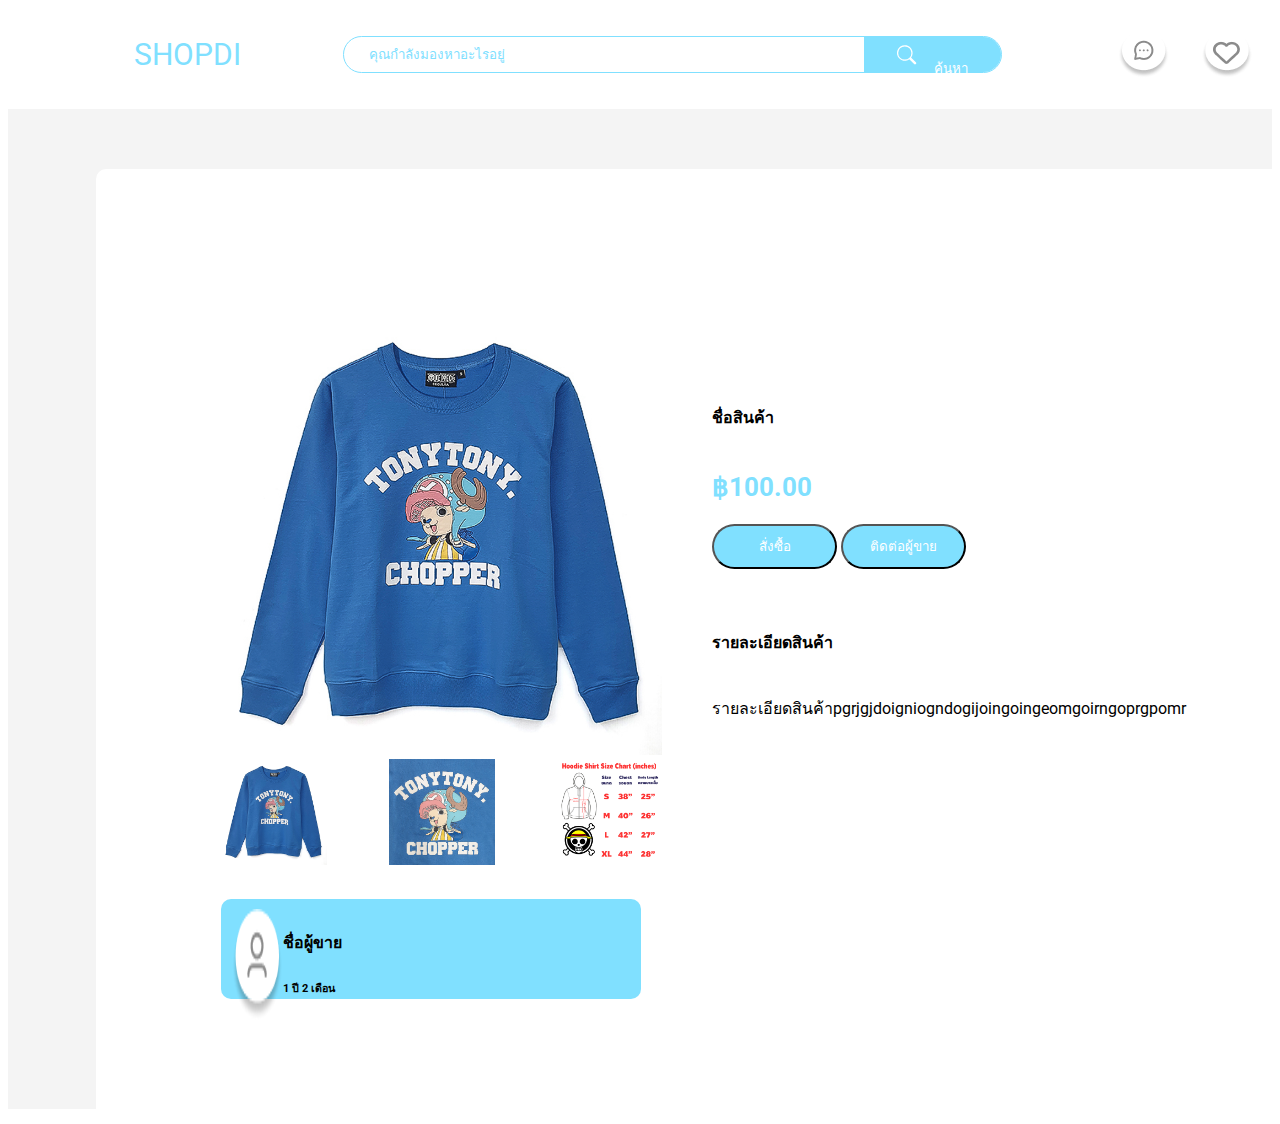
==== sproduct-1.html @ f8f0ce9b "add" ====
<!DOCTYPE html>
<html lang="en">
<head>
    <meta charset="UTF-8">
    <meta http-equiv="X-UA-Compatible" content="IE=edge">
    <meta name="viewport" content="width=device-width, initial-scale=1.0">
    <link rel="stylesheet" href="style.css">
    <link href="https://cdn.jsdelivr.net/npm/bootstrap@5.3.0-alpha1/dist/css/bootstrap.min.css" rel="stylesheet" integrity="sha384-GLhlTQ8iRABdZLl6O3oVMWSktQOp6b7In1Zl3/Jr59b6EGGoI1aFkw7cmDA6j6gD" crossorigin="anonymous">
    <script src="https://cdn.jsdelivr.net/npm/bootstrap@5.3.0-alpha1/dist/js/bootstrap.bundle.min.js" integrity="sha384-w76AqPfDkMBDXo30jS1Sgez6pr3x5MlQ1ZAGC+nuZB+EYdgRZgiwxhTBTkF7CXvN" crossorigin="anonymous"></script>
    <link rel="preconnect" href="https://fonts.googleapis.com">
    <link rel="preconnect" href="https://fonts.gstatic.com" crossorigin>
    <link href="https://fonts.googleapis.com/css2?family=Roboto&display=swap" rel="stylesheet">
    <title>SHOPDI</title>
</head>
<body>
    <nav id="nav">
        <div class="input-search">
            <div class="nav-brand">
                <a href="index.html" id="nav-brand">SHOPDI</a>
            </div>
            <div class="input">         
                    <input type="text" placeholder="คุณกำลังมองหาอะไรอยู่" id="input">
                    <button type="button" id="btn">
                        <svg xmlns="http://www.w3.org/2000/svg" width="24" height="30" id="bi" viewBox="0 0 20 13" fill="currentColor">
                            <path d="M11.742 10.344a6.5 6.5 0 1 0-1.397 1.398h-.001c.03.04.062.078.098.115l3.85 3.85a1 1 0 0 0 1.415-1.414l-3.85-3.85a1.007 1.007 0 0 0-.115-.1zM12 6.5a5.5 5.5 0 1 1-11 0 5.5 5.5 0 0 1 11 0z"/>
                        </svg>
                        ค้นหา
                    </button>
            </div>
            <div class="icon">
                <img class="img" src="images/ข้อความ.png">
                <img class="img" src="images/ถูกใจ.png">
                <img class="img" src="images/โปรไฟล์.png">
            </div>
        </div>
    </nav>
    <div class="flexbox">    
        <div id="item-1">
            <div class="content-sproduct">
              <section id="prodetails" class="section-1">
                <div class="single-pro-image">
                    <img src="images/shop3.jpg" width="100%" id="Mainimg" alt="">

                    <div class="small-img-group">
                        <div class="small-img-col">
                            <img src="images/shop3.jpg" width="100%" class="small-img" alt="">
                        </div>
                        <div class="small-img-col">
                            <img src="images/shop3-1.jpg" width="100%" class="small-img" alt="">
                        </div>
                        <div class="small-img-col">
                            <img src="images/shop3-0.jpg" width="100%" class="small-img" alt="">
                        </div>
                    </div>

                </div>

                <div class="single-pro-details">
                    <h4>ชื่อสินค้า</h4>
                    <h2>฿100.00</h2>
                    <button class="normal">สั่งซื้อ</button>
                    <button class="normal">ติดต่อผู้ขาย</button>
                    <h4>รายละเอียดสินค้า</h4>
                    <span>รายละเอียดสินค้าpgrjgjdoigniogndogijoingoingeomgoirngoprgpomr</span>
                </div>

              </section>

            <div class="content-sproduct-1">
                <div class="profile">
                    <img src="images/โปรไฟล์.png">
                        <div class="profile-details">
                            <h4>ชื่อผู้ขาย</h4>
                            <h6>1 ปี 2 เดือน</h6>
                        </div>
                </div>
            </div>
            </div>
        </div>
    </div>

    <script>
        var MainImg = document.getElementById("Mainimg");
        var smallimg = document.getElementsByClassName("small-img")

        smallimg[0].onclick = function() {
            MainImg.src = smallimg[0].src;
        }
        smallimg[1].onclick = function() {
            MainImg.src = smallimg[1].src;
        }
        smallimg[2].onclick = function() {
            MainImg.src = smallimg[2].src;
        }
        smallimg[3].onclick = function() {
            MainImg.src = smallimg[3].src;
        }
    </script>

    <script src="script.js"></script>
</body>
</html>
---- style.css ----
.input-search{
    display: flex;
    align-items: center;
    margin-top: 15px;
    margin-left: 10%;
    margin-right: 10%;
}

.font{
    font-family: 'Roboto', sans-serif;
}


#nav-brand{
    text-decoration: none;
    font-family: 'Roboto', sans-serif;
    color: #80E0FF;
    font-size: 30px;
}

.input{
    display: flex;
    margin-left: 10%;
    margin-right: 10%;
    border: solid 1px #80E0FF;
    border-radius: 32px;
    width: 657px;
    align-items: center;
}

#input{
    width: 545px;
    height: 20px;
    border: none;
    margin-left: 20px;
    outline: #80E0FF;
    padding: 5px;
    font-family: 'Roboto', sans-serif;
}

input::placeholder{
    color: #80E0FF;
}

#bi{
    color: #FFF;
    margin-right: 10px;
    margin-bottom: 5px;
}

#btn{
    background-color: #80E0FF;
    outline: none;
    border: none;
    color: #FFF;
    border-top-right-radius: 30px;
    border-bottom-right-radius: 30px;
    height: 35px;
    width:150px;
    font-family: 'Roboto', sans-serif;
}

.icon{
    display: flex;
}

.img{
    margin: 10%;
    cursor: pointer;
}

.flexbox{
    background-color: #F4F4F4;
    display: flex;
    box-sizing: border-box;
    flex-direction: row;
    height: 1000px;
    padding-top: 60px;
    font-family: 'Roboto', sans-serif;
    margin-top: 15px;
    align-items: flex-start;
}

#item-1{
    display: block;
    box-sizing: border-box;
    width: 25%;
    padding-left: 7%;
    padding-right: 2%;
}

#item-2{
    display: block;
    box-sizing: border-box;
    width: 50%;
    padding-left: 2%px;
    padding-right: 2%px;
}

#item-3{
    display: block;
    box-sizing: border-box;
    width: 25%;
    padding-left: 2%;
    padding-right: 7%;
}

.content{
    background-color: #FFF;
    padding: 16px;
    border-radius: 16px;
}

.in-item{
    display: flex;
    align-items: center;
    justify-content: center;
    box-sizing: border-box;
    margin: 4%;
}

#in-item-1{
    display: flex;
    padding-top: 3%;
    padding-right: 3%;
}

#in-item-2{
    padding-top: 3%;
    display: flex;
    padding-right: 14%;
}

#in-item-3{
    padding-top: 3%;
    display: flex;
    padding-right: 17%;
}

#in-item-4{
    padding-top: 3%;
    display: flex;
    padding-right: 20%;
}

.in-item img{
    align-items: flex-start;
    width: auto;
    height: auto;
}

#product1{
    text-align: center;
}

#product1 .pro-container{
    display: flex;
    justify-content:space-between;
    padding-top: 20px;
    flex-wrap: wrap;
}

#product1 .pro{
    width: 23%;
    min-width: 50px;
    padding: 10px 12px;
    border: 1px solid #cce7d0;
    border-radius: 25px;
    cursor: pointer;
    box-shadow: 20px 20px 30px rgba(0, 0, 0, 0.02);
    margin: 15px 0;
    transition: 0.2s ease;
}

#product1 .pro:hover{
    box-shadow: 20px 20px 30px rgba(0, 0, 0, 0.06);

}

#product1 .pro img{
    width: 70%;
    border-radius: 20px;
}

#product1 .pro .des{
    text-align: start;
    padding: 10px 0;
}


#product1 .pro .des h5{
    padding-top: 7px;
    color: #1a1a1a;
    font-size: 14px;
}

#product1 .pro .des h4{
    padding-top: 7px;
    font-size: 15px;
    font-weight: 700;
    color: #80E0FF;
}

.login{
    display: flex;
    align-items: center;
}

.btn-log{
    border-radius: 16px;
    background-color: #80E0FF;
    margin-left: 25%;
    margin-right: 25%;
    color: #FFF;
    border: solid 1px #80E0FF;
    width: 45%;
}

.content-sproduct{
    background-color: #ffffff;
    width: 545%;
    padding: 125px;
    border-radius: 10px;
}

#prodetails{
    display: flex;
    margin-top: 20px;
}

#prodetails .single-pro-image{
    width: 40%;
    margin-right: 50px;
}

.small-img-group{
    display: flex;
    justify-content: space-between;
}

.small-img-col{
    flex-basis: 24%;
    cursor: pointer;
}

#prodetails .single-pro-details{
    width: 50%;
    padding-top:30px;
}

#prodetails .single-pro-details h4{
    padding: 40px 0 20px 0;
}

#prodetails .single-pro-details h2{
    font-size: 26px;
    color: #80E0FF;
}

#prodetails .single-pro-details button{
    width: 125px;
    padding: 10px;
    border-radius: 100px;
    background: #80E0FF;
    color: #ffffff;
}

#prodetails .single-pro-details span{
    line-height: 25px;
}

.profile{
    display: flex;
}

.content-sproduct-1{
    background-color: #80E0FF;
    width: 400px;
    height: 80px;
    padding: 10px;
    border-radius: 10px;
    padding-top:10px;
    margin-top: 30px;
}
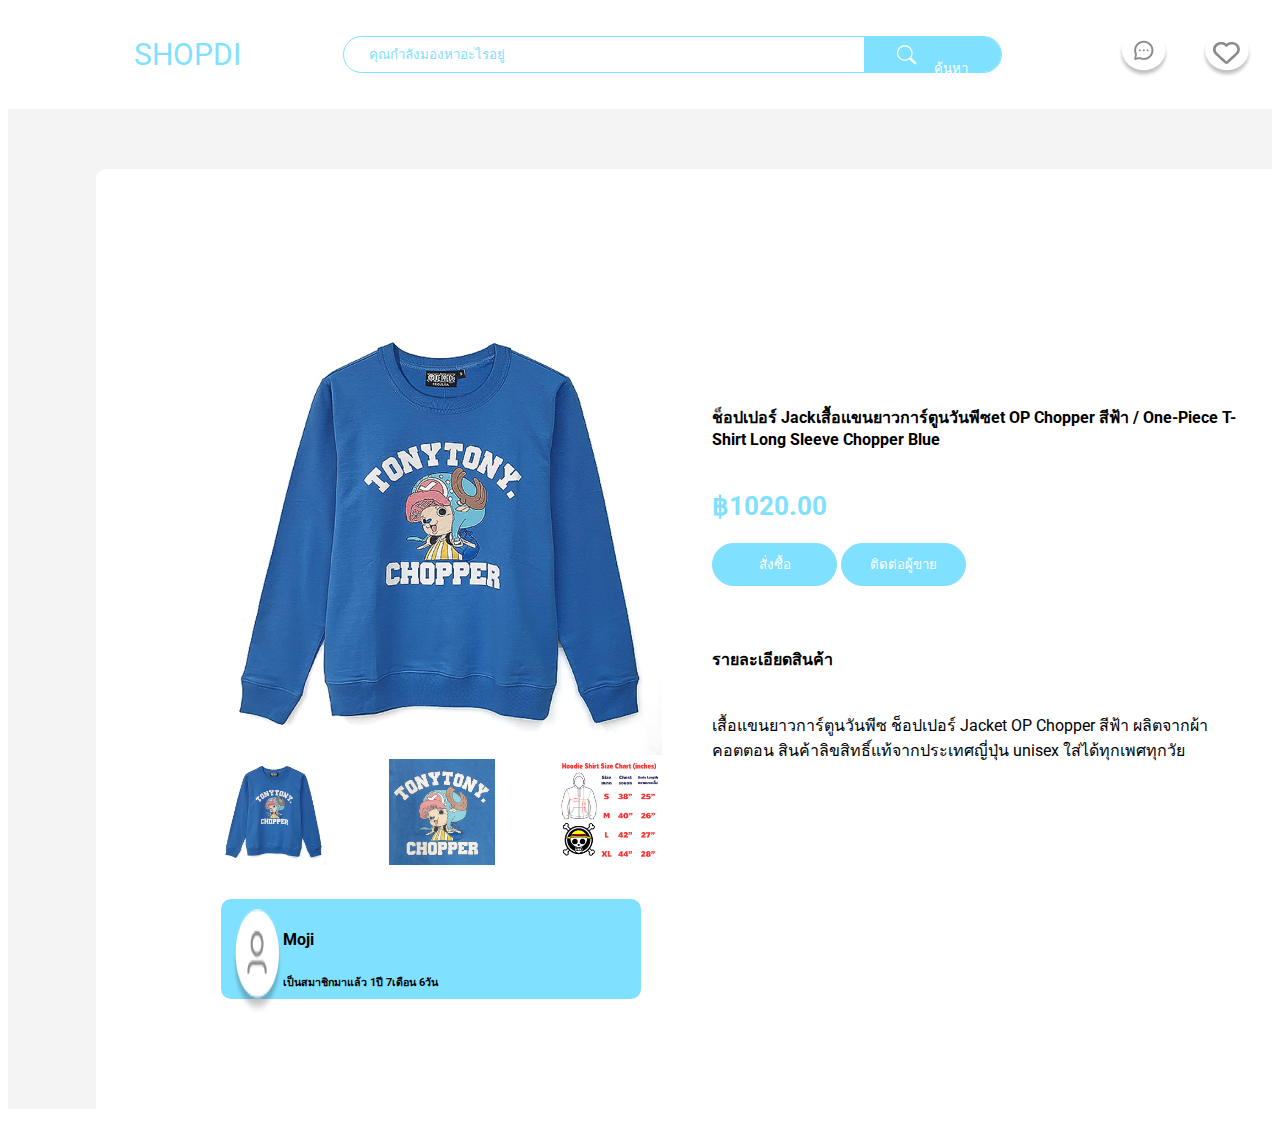
==== commit 29ad2aaf: "add" ====
--- a/sproduct-1.html
+++ b/sproduct-1.html
@@ -28,13 +28,13 @@
                     </button>
             </div>
             <div class="icon">
-                <img class="img" src="images/ข้อความ.png">
-                <img class="img" src="images/ถูกใจ.png">
-                <img class="img" src="images/โปรไฟล์.png">
+                <img class="img-feature" src="images/ข้อความ.png">
+                <img class="img-feature" src="images/ถูกใจ.png">
+                <img class="img-feature" src="images/โปรไฟล์.png">
             </div>
         </div>
     </nav>
-    <div class="flexbox">    
+    <div class="flexbox-1">    
         <div id="item-1">
             <div class="content-sproduct">
               <section id="prodetails" class="section-1">
@@ -56,12 +56,12 @@
                 </div>
 
                 <div class="single-pro-details">
-                    <h4>ชื่อสินค้า</h4>
-                    <h2>฿100.00</h2>
+                    <h4>ช็อปเปอร์ Jackเสื้อแขนยาวการ์ตูนวันพีซet OP Chopper สีฟ้า / One-Piece T-Shirt Long Sleeve Chopper Blue</h4>
+                    <h2>฿1020.00</h2>
                     <button class="normal">สั่งซื้อ</button>
                     <button class="normal">ติดต่อผู้ขาย</button>
                     <h4>รายละเอียดสินค้า</h4>
-                    <span>รายละเอียดสินค้าpgrjgjdoigniogndogijoingoingeomgoirngoprgpomr</span>
+                    <span>เสื้อแขนยาวการ์ตูนวันพีซ ช็อปเปอร์ Jacket OP Chopper สีฟ้า ผลิตจากผ้าคอตตอน สินค้าลิขสิทธิ์แท้จากประเทศญี่ปุ่น unisex ใส่ได้ทุกเพศทุกวัย</span>
                 </div>
 
               </section>
@@ -70,8 +70,8 @@
                 <div class="profile">
                     <img src="images/โปรไฟล์.png">
                         <div class="profile-details">
-                            <h4>ชื่อผู้ขาย</h4>
-                            <h6>1 ปี 2 เดือน</h6>
+                            <h4>Moji</h4>
+                            <h6>เป็นสมาชิกมาแล้ว 1ปี 7เดือน 6วัน</h6>
                         </div>
                 </div>
             </div>
--- a/style.css
+++ b/style.css
@@ -1,3 +1,9 @@
+#header{
+    background-color: #ffffff;
+    position: sticky;
+    top: 0;
+    left: 0;
+}
 .input-search{
     display: flex;
     align-items: center;
@@ -64,7 +70,7 @@
     display: flex;
 }
 
-.img{
+.img-feature{
     margin: 10%;
     cursor: pointer;
 }
@@ -78,7 +84,20 @@
     padding-top: 60px;
     font-family: 'Roboto', sans-serif;
     margin-top: 15px;
-    align-items: flex-start;
+    justify-content: center;
+    flex-wrap: wrap;
+}
+
+.flexbox-1{
+    background-color: #F4F4F4;
+    box-sizing: border-box;
+    flex-direction: row;
+    height: 1000px;
+    padding-top: 60px;
+    font-family: 'Roboto', sans-serif;
+    margin-top: 15px;
+    justify-content: center;
+    flex-wrap: wrap;
 }
 
 #item-1{
@@ -97,12 +116,23 @@
     padding-right: 2%px;
 }
 
+
+
 #item-3{
     display: block;
     box-sizing: border-box;
     width: 25%;
     padding-left: 2%;
     padding-right: 7%;
+}
+
+#item-4{
+    display: block;
+    box-sizing: border-box;
+    width: 80%;
+    padding-left: 2%px;
+    padding-right: 2%px;
+    margin-top: 5%;
 }
 
 .content{
@@ -117,6 +147,7 @@
     justify-content: center;
     box-sizing: border-box;
     margin: 4%;
+    cursor: pointer;
 }
 
 #in-item-1{
@@ -204,16 +235,60 @@
 .login{
     display: flex;
     align-items: center;
+    margin: 5%;
 }
 
 .btn-log{
-    border-radius: 16px;
+    border-radius: 20px;
     background-color: #80E0FF;
     margin-left: 25%;
     margin-right: 25%;
+    margin-bottom: 5%;
     color: #FFF;
     border: solid 1px #80E0FF;
-    width: 45%;
+    width: 50%;
+    height: 70%;
+}   
+
+.at-login{
+    display: flex;
+    justify-content: center;
+}
+
+.hr{
+    display: flex;
+    margin: 11%;
+    align-items: center;
+}
+
+.hr-or-hr{ 
+    margin-left: 5%;
+    margin-right: 5%;
+}
+
+.hr-or{
+    display: flex;
+    justify-content: center;
+    width: 100%;
+}
+
+#text-or-1{
+    font-size: 10px;    
+    padding-top: 8%;
+}
+
+#text-or-2{
+    font-size: 24px;    
+}
+
+#at-login .img-login{
+    cursor: pointer;
+    margin: 2%;
+}
+
+#product1 .pro .img-pro{
+    width: 40%;
+    border-radius: 20px;
 }
 
 .content-sproduct{
@@ -261,6 +336,7 @@
     width: 125px;
     padding: 10px;
     border-radius: 100px;
+    border: solid 1px #80E0FF;
     background: #80E0FF;
     color: #ffffff;
 }
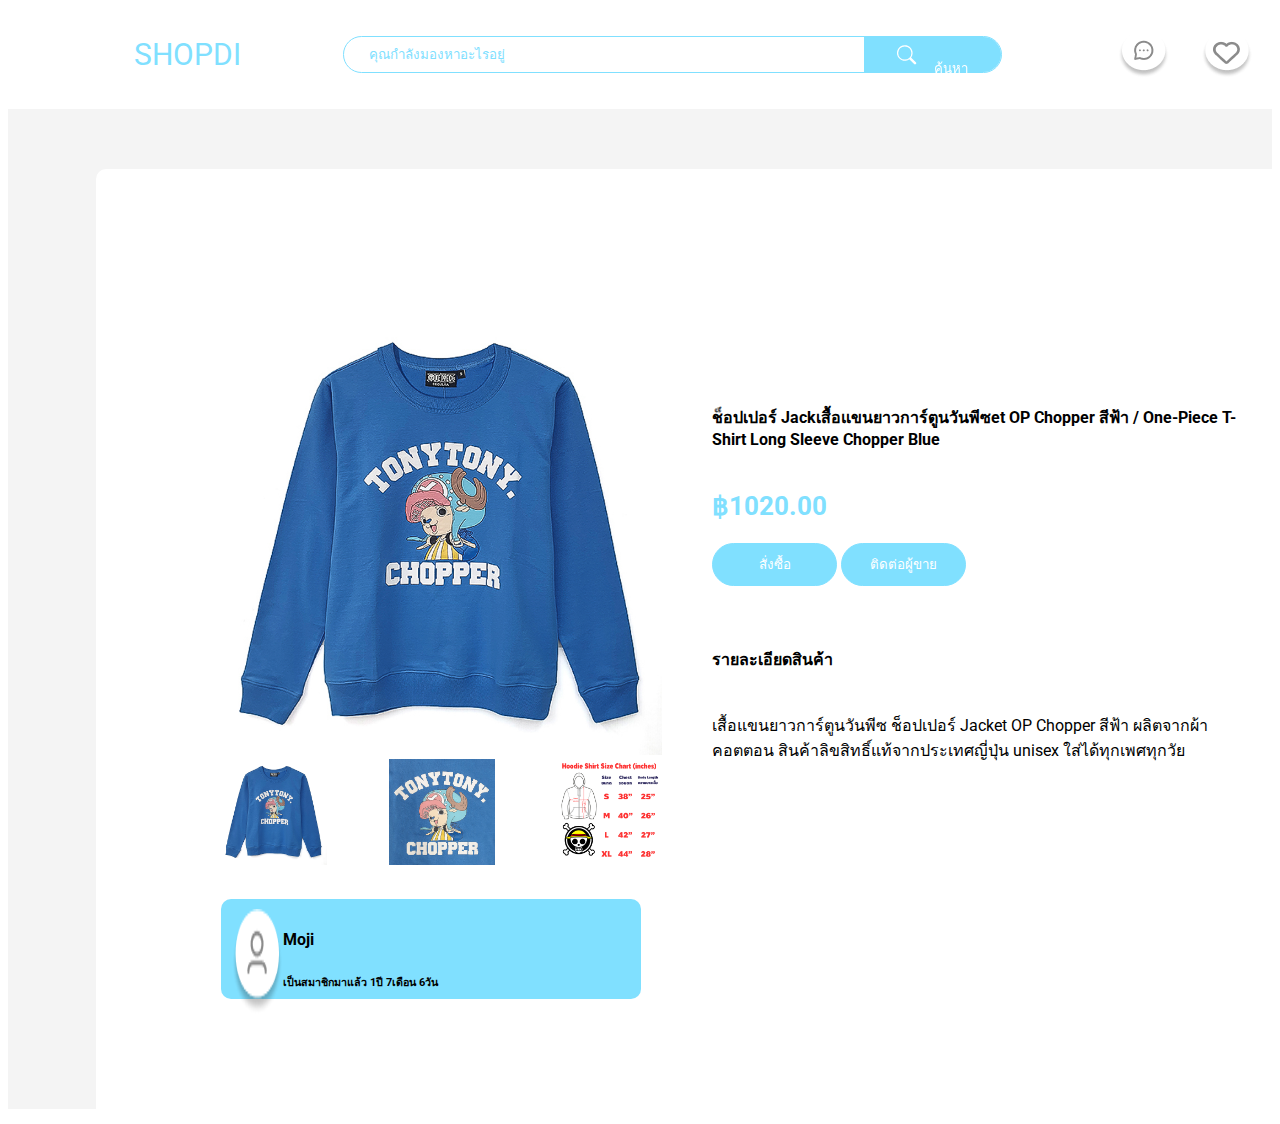
==== commit 9336cb2c: "add" ====
--- a/sproduct-1.html
+++ b/sproduct-1.html
@@ -13,27 +13,29 @@
     <title>SHOPDI</title>
 </head>
 <body>
-    <nav id="nav">
-        <div class="input-search">
-            <div class="nav-brand">
-                <a href="index.html" id="nav-brand">SHOPDI</a>
+    <section id="header">
+        <nav id="nav">
+            <div class="input-search">
+                <div class="nav-brand">
+                    <a href="index.html" id="nav-brand">SHOPDI</a>
+                </div>
+                <div class="input">         
+                        <input type="text" placeholder="คุณกำลังมองหาอะไรอยู่" id="input">
+                        <button type="button" id="btn">
+                            <svg xmlns="http://www.w3.org/2000/svg" width="24" height="30" id="bi" viewBox="0 0 20 13" fill="currentColor">
+                                <path d="M11.742 10.344a6.5 6.5 0 1 0-1.397 1.398h-.001c.03.04.062.078.098.115l3.85 3.85a1 1 0 0 0 1.415-1.414l-3.85-3.85a1.007 1.007 0 0 0-.115-.1zM12 6.5a5.5 5.5 0 1 1-11 0 5.5 5.5 0 0 1 11 0z"/>
+                            </svg>
+                            ค้นหา
+                        </button>
+                </div>
+                <div class="icon">
+                    <img class="img-feature" src="images/ข้อความ.png">
+                    <img class="img-feature" src="images/ถูกใจ.png">
+                    <img class="img-feature" src="images/โปรไฟล์.png">
+                </div>
             </div>
-            <div class="input">         
-                    <input type="text" placeholder="คุณกำลังมองหาอะไรอยู่" id="input">
-                    <button type="button" id="btn">
-                        <svg xmlns="http://www.w3.org/2000/svg" width="24" height="30" id="bi" viewBox="0 0 20 13" fill="currentColor">
-                            <path d="M11.742 10.344a6.5 6.5 0 1 0-1.397 1.398h-.001c.03.04.062.078.098.115l3.85 3.85a1 1 0 0 0 1.415-1.414l-3.85-3.85a1.007 1.007 0 0 0-.115-.1zM12 6.5a5.5 5.5 0 1 1-11 0 5.5 5.5 0 0 1 11 0z"/>
-                        </svg>
-                        ค้นหา
-                    </button>
-            </div>
-            <div class="icon">
-                <img class="img-feature" src="images/ข้อความ.png">
-                <img class="img-feature" src="images/ถูกใจ.png">
-                <img class="img-feature" src="images/โปรไฟล์.png">
-            </div>
-        </div>
-    </nav>
+        </nav>
+    </section>
     <div class="flexbox-1">    
         <div id="item-1">
             <div class="content-sproduct">
--- a/style.css
+++ b/style.css
@@ -98,6 +98,16 @@
     margin-top: 15px;
     justify-content: center;
     flex-wrap: wrap;
+}
+
+.flexbox-2{
+    background-color: #F4F4F4;
+    box-sizing: border-box;
+    flex-direction: row;
+    height: 1000px;
+    padding-top: 60px;
+    font-family: 'Roboto', sans-serif;
+    margin-top: 15px;
 }
 
 #item-1{
@@ -270,6 +280,7 @@
     display: flex;
     justify-content: center;
     width: 100%;
+    margin-top: 5%;
 }
 
 #text-or-1{
@@ -359,3 +370,65 @@
     margin-top: 30px;
 }
 
+.content-ssproduct{
+    background-color: #FFF;
+    width: 100%;
+    height: 100%;
+    padding: 10px;
+    border-radius: 10px;
+    padding-top:10px;
+    display: flex;
+}
+
+#item-ss-1{
+    display: block;
+    box-sizing: border-box;
+    width: 80%;
+    justify-content: center;
+    margin-left: 10%;
+}
+
+#prodetails .single-sspro-image{
+    width: 20%;
+    margin-left: 50px;
+    margin-right: 5%;
+}
+
+
+#prodetails .single-sspro-details h4{
+    padding: 10px 0px 0px 0px;
+    font-size: 20px;
+}
+
+#prodetails .single-sspro-details h2{
+    font-size: 16px;
+    color: #80E0FF;
+}
+
+.single-sspro-details button{
+    width: 125px;
+    padding: 10px;
+    border-radius: 100px;
+    border: solid 1px #80E0FF;
+    background: #80E0FF;
+    color: #ffffff;
+    margin: 1%;
+}
+
+.single-sspro-details{
+    margin-right: 0%;
+    width: 68%;
+}
+
+#single-sspro-details-btn{
+    display: flex;
+    padding-left: 5%;
+    padding-top: 2%;
+    justify-content: flex-end;
+}
+
+.single-sspro-text{
+    margin-bottom: 4%;
+}
+
+
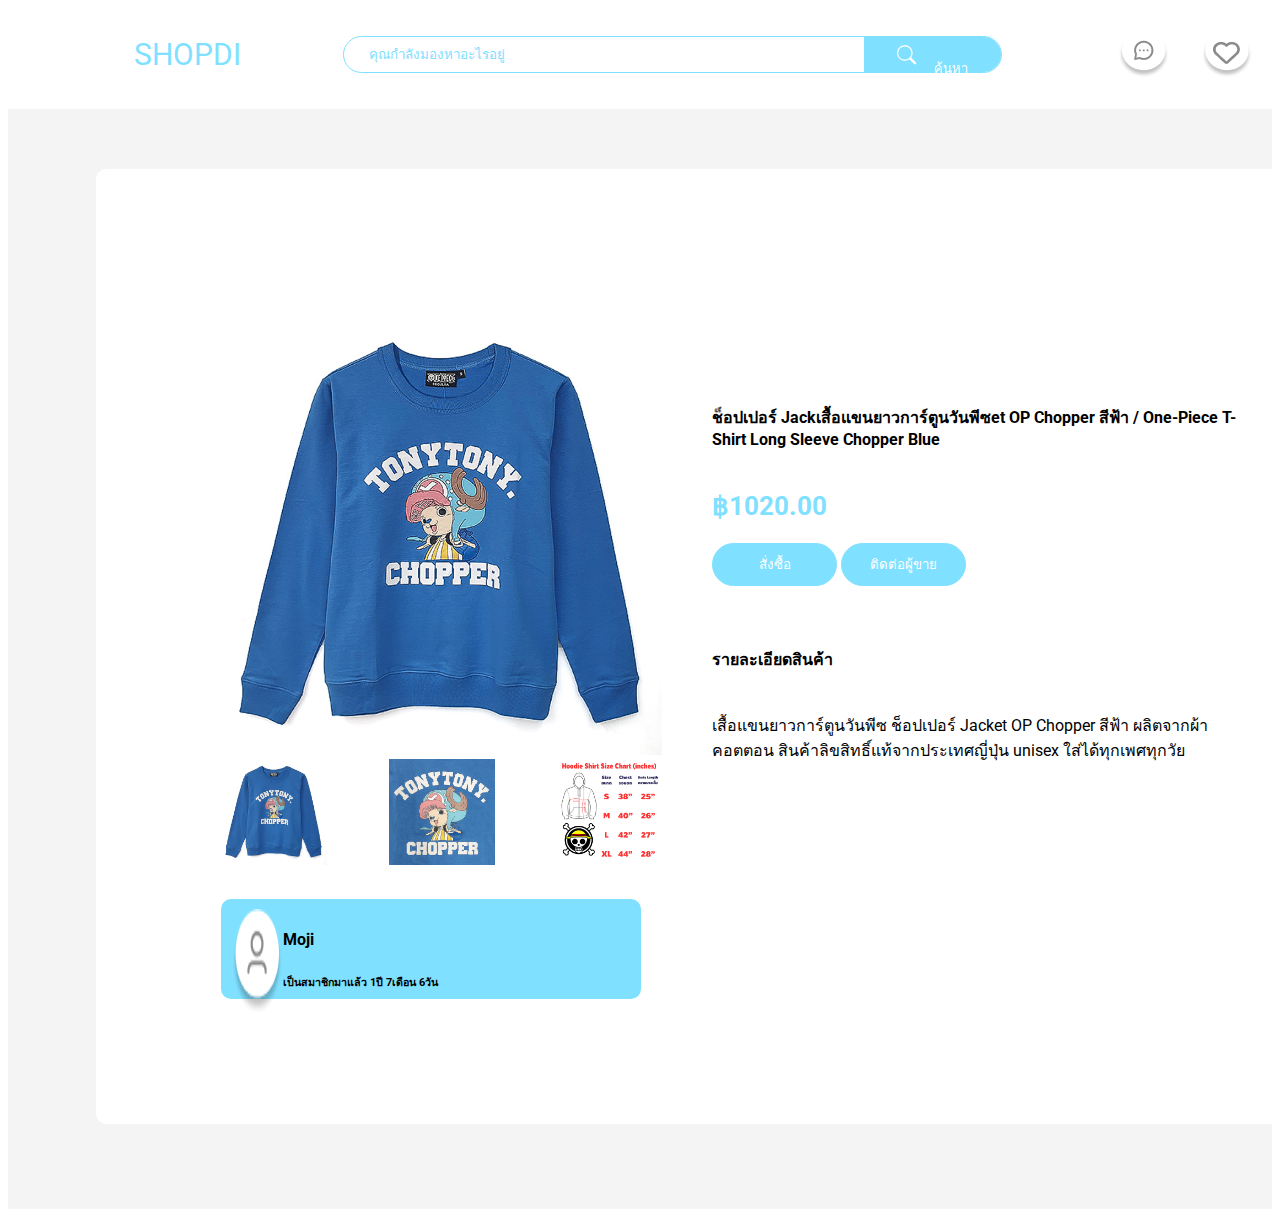
==== commit b51adc05: "add" ====
--- a/sproduct-1.html
+++ b/sproduct-1.html
@@ -60,7 +60,7 @@
                 <div class="single-pro-details">
                     <h4>ช็อปเปอร์ Jackเสื้อแขนยาวการ์ตูนวันพีซet OP Chopper สีฟ้า / One-Piece T-Shirt Long Sleeve Chopper Blue</h4>
                     <h2>฿1020.00</h2>
-                    <button class="normal">สั่งซื้อ</button>
+                    <button class="normal" onclick="window.location.href='ssproduct1.html';">สั่งซื้อ</button>
                     <button class="normal">ติดต่อผู้ขาย</button>
                     <h4>รายละเอียดสินค้า</h4>
                     <span>เสื้อแขนยาวการ์ตูนวันพีซ ช็อปเปอร์ Jacket OP Chopper สีฟ้า ผลิตจากผ้าคอตตอน สินค้าลิขสิทธิ์แท้จากประเทศญี่ปุ่น unisex ใส่ได้ทุกเพศทุกวัย</span>
--- a/style.css
+++ b/style.css
@@ -80,7 +80,7 @@
     display: flex;
     box-sizing: border-box;
     flex-direction: row;
-    height: 1000px;
+    height: 1100px;
     padding-top: 60px;
     font-family: 'Roboto', sans-serif;
     margin-top: 15px;
@@ -92,7 +92,7 @@
     background-color: #F4F4F4;
     box-sizing: border-box;
     flex-direction: row;
-    height: 1000px;
+    height: 1100px;
     padding-top: 60px;
     font-family: 'Roboto', sans-serif;
     margin-top: 15px;
@@ -104,7 +104,7 @@
     background-color: #F4F4F4;
     box-sizing: border-box;
     flex-direction: row;
-    height: 1000px;
+    height: 832px;
     padding-top: 60px;
     font-family: 'Roboto', sans-serif;
     margin-top: 15px;
@@ -142,7 +142,7 @@
     width: 80%;
     padding-left: 2%px;
     padding-right: 2%px;
-    margin-top: 5%;
+    margin-top: 3%;
 }
 
 .content{
@@ -271,16 +271,16 @@
     align-items: center;
 }
 
+.hr-or{
+    display: flex;
+    justify-content: center;
+    width: 100%;
+    margin-top: 3%;
+}
+
 .hr-or-hr{ 
     margin-left: 5%;
     margin-right: 5%;
-}
-
-.hr-or{
-    display: flex;
-    justify-content: center;
-    width: 100%;
-    margin-top: 5%;
 }
 
 #text-or-1{
@@ -380,6 +380,17 @@
     display: flex;
 }
 
+.content-ssproduct-second{
+    background-color: #FFF;
+    width: 100%;
+    height: 100%;
+    padding-left: 10%;
+    padding-bottom: 3%;
+    border-radius: 10px;
+    display: flex;
+    margin-top: 5%;
+}
+
 #item-ss-1{
     display: block;
     box-sizing: border-box;
@@ -428,7 +439,23 @@
 }
 
 .single-sspro-text{
-    margin-bottom: 4%;
-}
-
-
+    margin-bottom: 3%;    
+}
+
+#prodetails .single-sspro-details select{
+    display: block;
+    padding: 5px 10px;
+    margin-bottom: 1px;   
+}
+
+#prodetails .single-sspro-details input{
+    width: 50px;
+    height: 45px;
+    padding-left: 10px;
+    font-size: 20px;
+    margin-left:10px;
+}
+
+#prodetails .single-sspro-size{
+    display: flex;
+}